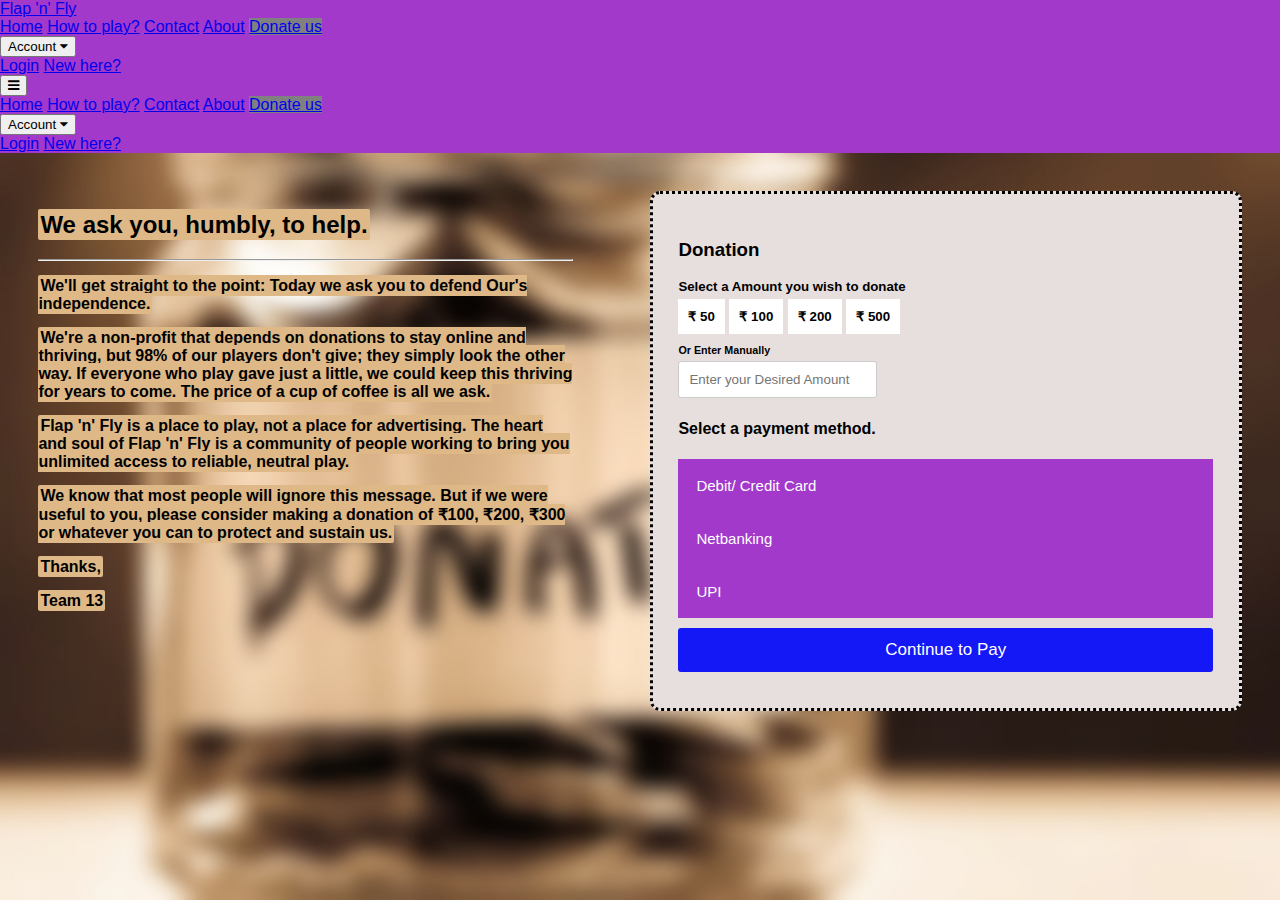
==== donation.html @ ab8df3c8 "Complete Project Commit" ====
<!DOCTYPE html>
<html>
    <head>
        <title>Flap 'n' Fly | Donation</title>
        <meta charset="UTF-8">
        <meta name="description" content="Scaled Down Flappy Bird">
        <meta name="author" content="Anmol, Agrim, Aman, Archit">
        <meta name="viewport" content="width=device-width, initial-scale=1.0">
        <link rel="icon" href="assets/images/favicon.ico">
        <link rel="stylesheet" href="assets/css/navbar.css">
        <link rel="stylesheet" href="assets/css/scrollbar.css">
        <link rel="stylesheet" href="assets/css/donation.css">
        <link rel="stylesheet" href="https://cdnjs.cloudflare.com/ajax/libs/font-awesome/4.7.0/css/font-awesome.min.css">
    </head>

    <body>
        <div class="navCont">
            <div class="topNav">
                <a href="index.html" id="textLogo">Flap 'n' Fly</a>
                <div class="topnavBtns" id="copyfromdiv">
                    <a href="index.html">Home</a>
                    <a href="index.html#htp">How to play?</a>
                    <a href="contact.html">Contact</a>
                    <a href="about.html">About</a>
                    <a href="donation.html" class="active">Donate us</a>
                    <div class="dropdown">
                        <button class="dropbtn">Account 
                          <i class="fa fa-caret-down"></i>
                        </button>
                        <div class="dropdown-content">
                          <a href="login.html">Login</a>
                          <a href="signup.html">New here?</a>
                        </div>
                    </div>
                </div>
                <div class="dropdown resdrop">
                    <button class="dropbtn">
                        <i class="fa fa-bars"></i>
                    </button>
                    <div class="dropdown-content" id="pasteherediv">
                    </div>
                </div>
            </div>
        </div>

        <div class="pageContent">
            <div class="gratitude">
                <h2><span>We ask you, humbly, to help.</span></h2>
                <hr>
                <p><span>We'll get straight to the point: Today we ask you to defend Our's independence.</span></p>
                <p><span>We're a non-profit that depends on donations to stay online and thriving, but 98% of our players don't give; they simply look the other way. If everyone who play gave just a little, we could keep this thriving for years to come. The price of a cup of coffee is all we ask.</span></p>
                <p><span>Flap 'n' Fly is a place to play, not a place for advertising. The heart and soul of Flap 'n' Fly is a community of people working to bring you unlimited access to reliable, neutral play.</span></p>
                <p><span>We know that most people will ignore this message. But if we were useful to you, please consider making a donation of ₹100, ₹200, ₹300 or whatever you can to protect and sustain us.</span></p>
                <p><span>Thanks,</span></p>
                <p><b><span>Team 13</span></b></p>
            </div>

            <div class="donate">
                <h3>Donation</h3>
                <div class="payment">
                    <div class="donateAmt">
                        <h5>Select a Amount you wish to donate</h5>
                        <button id="50" onclick="donationAlert(this.id)">&#8377; 50</button>
                        <button id="100" onclick="donationAlert(this.id)">&#8377; 100</button>
                        <button id="200" onclick="donationAlert(this.id)">&#8377; 200</button>
                        <button id="500" onclick="donationAlert(this.id)">&#8377; 500</button>
                        <h6>Or Enter Manually</h6>
                        <input type="text" placeholder="Enter your Desired Amount">
                    </div>

                    <h4>Select a payment method.</h4>
                    <button class="collapsible">Debit/ Credit Card</button>
                    <div class="content">
                        <div class="icon-container">
                            <i class="fa fa-cc-visa" style="color:navy;"></i>
                            <i class="fa fa-cc-amex" style="color:blue;"></i>
                            <i class="fa fa-cc-mastercard" style="color:red;"></i>
                            <i class="fa fa-cc-discover" style="color:orange;"></i>
                        </div>
                        <form id="cardform">
                            <label for="cname">Name on Card</label>
                            <input type="text" name="cname" id="cname" placeholder="Leonardo DiCaprio">
                            <label for="cnumber">Card Number</label>
                            <input type="text" name="cnumber" id="cnumber" placeholder="1111-2222-3333-4444">
                            <label for="expdate">Valid Thru</label>
                            <input type="text" name="expdate" id="expdate" placeholder="01/2025">
                            <label for="cvv">CVV</label>
                            <input type="text" name="cvv" id="cvv" placeholder="335">
                        </form>
                        <h6>Note: We don't save any of your card details on our server.</h6>
                    </div>

                    <button class="collapsible">Netbanking</button>
                    <div class="content">
                        <form class="nbanking">
                            <label for="nbanking">Choose your bank:</label>
                            <select id="nbanking" name="nbanking">
                                <option selected disabled>---Select---</option>
                                <option value="hdfc">HDFC Bank</option>
                                <option value="axis">Axis Bank</option>
                                <option value="icici">ICICI Bank</option>
                                <option value="sbi">State Bank of India</option>
                            </select>
                        </form>
                        <h6>Note: You will be redirected to your Bank's Netbanking Page.</h6>
                    </div>

                    <button class="collapsible">UPI</button>
                    <div class="content">
                        <form class="upiid">
                            <label for="upiid">Enter your UPI ID.</label>
                            <input type="text" id="upiid" placeholder="abcdefu@upi">
                        </form>
                        <h6>Note: We'll send a UPI request to your UPI ID.</h6>
                    </div>
                    <button class="continuepay" onclick="payAlert()">Continue to Pay</button>
                </div>
            </div>
        </div>
    </body>
    <script src="assets/js/main.js"></script>
</html>
---- assets/css/donation.css ----
body{
    background-image: url("../images/donation_bg.jpg");
    background-size: cover;
    background-attachment: fixed;
    font-family: Arial;
    margin: 0%;
    padding: 0%;
}

.navCont{
    background-color: #A239CA;
}

.dropdown-content{
    background-color: #A239CA;
}

.pageContent{
    display: flex;
    flex-direction: row;
    flex-wrap: nowrap;
}

@media (max-width: 800px){
    .pageContent{
        flex-direction: column;
    }
}

.gratitude{
    color: black;
    font-weight: 700;
    padding: 3%;
    flex: 1;
}

.gratitude span{
    background-color: burlywood;
    border-radius: 2px;
    padding: 2px;
}

.donate{
    background: #E7DFDD;
    flex: 1;
    border: 3px dotted black;
    border-radius: 10px;
    margin: 3%;
    padding: 2%;
}

.donateAmt h5, .donateAmt h6{
    margin: 10px 0 5px 0;
}

.donateAmt button{
    padding: 10px;
    border: none;
    font-weight: 700;
    background: white;
}

.donateAmt button:hover{
    background: wheat;
}

.donateAmt button:active{
    background-color: #A239CA;
}

input, select{
    display: block;
    margin-bottom: 20px;
    padding: 10px;
    border: 1px solid #ccc;
    border-radius: 3px;
}

label{
    display: block;
    margin-bottom: 5px;
}

.collapsible{
    background-color: #A239CA;
    color: white;
    cursor: pointer;
    padding: 18px;
    width: 100%;
    border: none;
    text-align: left;
    outline: none;
    font-size: 15px;
}
  
.active, .collapsible:hover{
    background-color: grey;
}

.content{
    padding: 4px 18px;
    display: none;
    overflow: hidden;
    background-color: #f1f1f1;
}

.icon-container{
    margin-bottom: 20px;
    padding: 7px 0;
    font-size: 24px;
}

.continuepay{
    background-color: #1417F6;
    color: white;
    padding: 12px;
    margin: 10px 0;
    border: none;
    width: 100%;
    border-radius: 3px;
    cursor: pointer;
    font-size: 17px;
}

.continuepay:hover{
    background-color: #45a049;
}
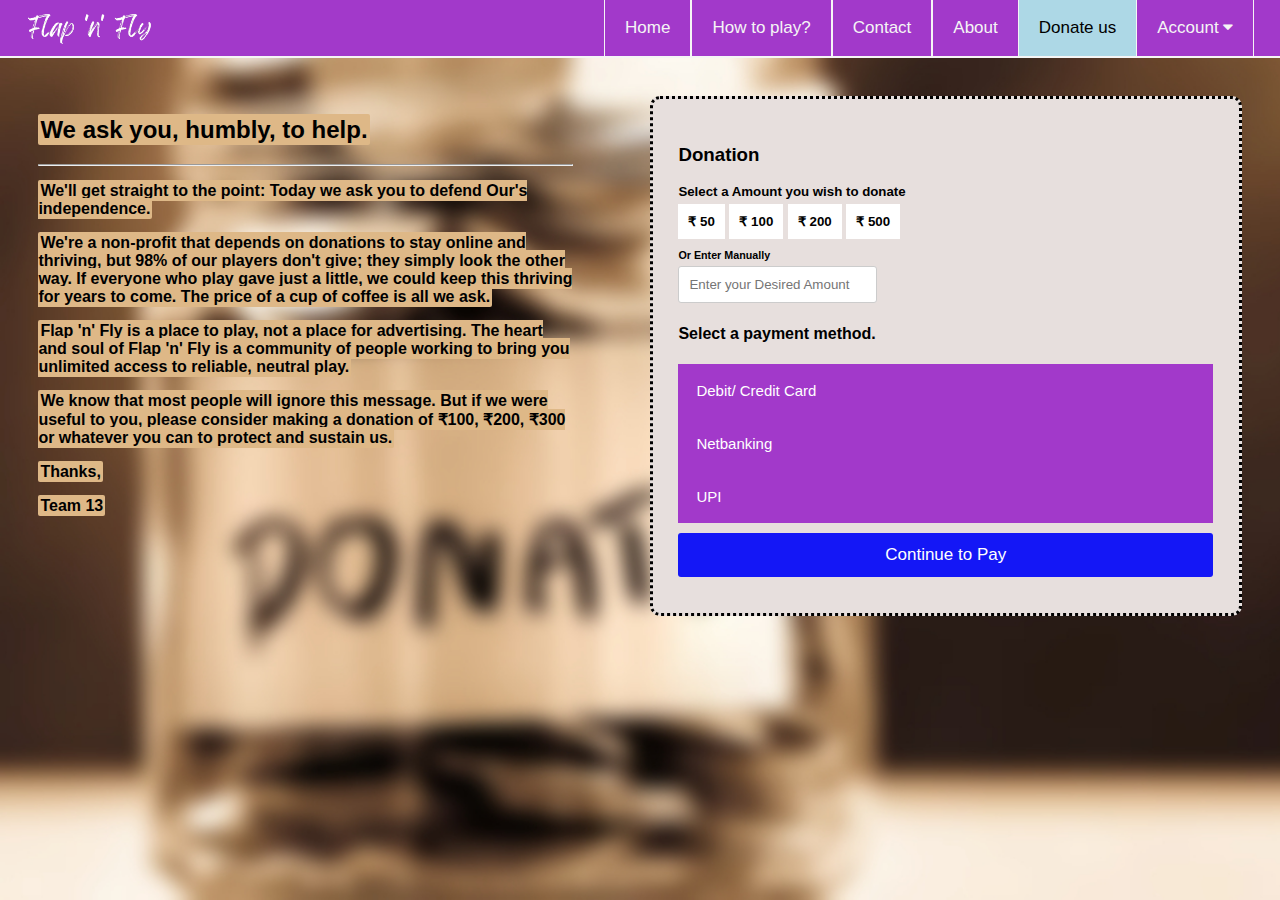
==== commit 52b65d85: "updated website logo from text to image (#5)" ====
--- a/donation.html
+++ b/donation.html
@@ -16,7 +16,7 @@
     <body>
         <div class="navCont">
             <div class="topNav">
-                <a href="index.html" id="textLogo">Flap 'n' Fly</a>
+                <a href="index.html"><img src="./assets/images/logo.png" alt="" class="textLogo"></a>
                 <div class="topnavBtns" id="copyfromdiv">
                     <a href="index.html">Home</a>
                     <a href="index.html#htp">How to play?</a>
--- a/assets/css/navbar.css
+++ b/assets/css/navbar.css
@@ -0,0 +1,111 @@
+.navCont{
+    background: rgba(128, 128, 128, 0.500);
+    border-bottom: 2px solid whitesmoke;
+}
+
+.topNav{
+    display: flex;
+    justify-content: space-between;
+    margin: 0% 2% 0% 2%;
+}
+
+#textLogo{
+    color: whitesmoke;
+    font-family: 'Brush Script MT';
+    font-size: 250%;
+}
+
+.topnavBtns a, .resdrop a{
+    float: left;
+    color: whitesmoke;
+    text-align: center;
+    padding: 18px 20px;
+    text-decoration: none;
+    font-size: 17px;
+    border-left: 1px solid;
+    border-right: 1px solid;
+}
+
+.topnavBtns .active, .resdrop .active{
+    background-color: lightblue;
+    color: black;
+    border: whitesmoke;
+}
+
+.topnavBtns a:hover, .resdrop a:hover{
+    background-color: #ddd;
+    color: black;
+    border: whitesmoke;
+}
+
+.dropdown{
+    float: left;
+    overflow: hidden;
+}
+
+.dropbtn{
+    font-size: 17px;  
+    border: none;
+    outline: none;
+    color: whitesmoke;
+    padding: 18px 20px;
+    background-color: inherit;
+    font-family: inherit;
+    border-left: 1px solid;
+    border-right: 1px solid;
+}
+
+.dropdown-content{
+    display: none;
+    position: absolute;
+    background-color: rgba(128, 128, 128, 0.500);
+    min-width: 130px;
+    box-shadow: 0px 8px 16px 0px rgba(0,0,0,0.2);
+    z-index: 1;
+}
+  
+.dropdown-content a{
+    float: none;
+    padding: 18px 20px;
+    text-decoration: none;
+    display: block;
+    text-align: left;
+}
+  
+.dropdown-content a:hover{
+    background-color: #ddd;
+}
+  
+.dropdown:hover .dropdown-content{
+    display: block;
+}
+
+.dropbtn:hover{
+    background-color: #ddd;
+    color: black;
+    border: whitesmoke;
+}
+
+.resdrop{
+    display: none;
+    text-align: right;
+    width: 35%;
+}
+
+@media (max-width: 800px){
+    .resdrop{
+        display: block;
+        float: right;
+    }
+
+    .topnavBtns{
+        display: none;
+    }
+}
+
+/*Added Styles for Text Logo*/
+
+.textLogo{
+    width: 8rem;
+    margin-top: 10px;
+}